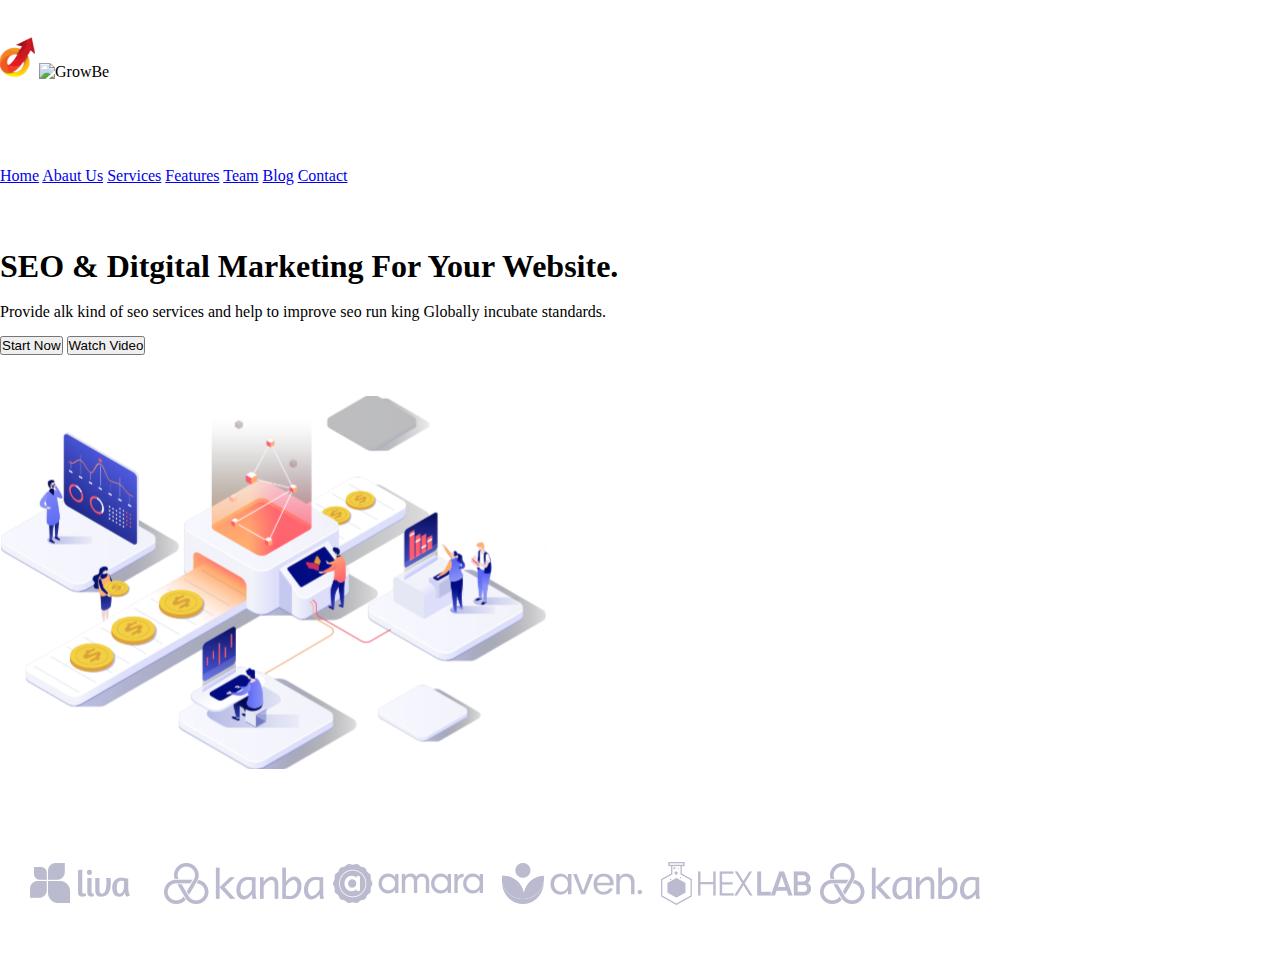
==== VerstkaSeminar_3/index.html @ e0c356b9 "seminar3" ====
<!DOCTYPE html>
<html lang="ru">

<head>
    <meta charset="UTF-8">
    <meta http-equiv="X-UA-Compatible" content="IE=edge">
    <meta name="viewport" content="width=device-width, initial-scale=1.0">
    <title>Document</title>
    <link rel="stylesheet" href="style.css">
</head>

<body>
    <header>
        <div class="header">
            <img src="img/header_logo.svg" alt="Стрелка">
            <img src="img/header_growbe.svg" alt="GrowBe">
        </div>
        <div class="menu_nav">
            <a href="Home">Home</a>
            <a href="Abaut Us">Abaut Us</a>
            <a href="Services">Services</a>
            <a href="Features">Features</a>
            <a href="Team">Team</a>
            <a href="Blog">Blog</a>
            <a href="Contact">Contact</a>
        </div>
    </header>
    <main>
        <div class="main_content_text">
            <h1>SEO & Ditgital Marketing For Your Website.</h1><br>
            <p>
                Provide alk kind of seo services and help to improve seo run king Globally incubate
                standards.
            </p>
            <div class="buttons">
                <button>Start Now</button>
                <button>Watch Video</button>
            </div>
            <div class="main_content_imag">
                <img src="img/image1.svg" alt="Картинка">
            </div>
        </div>
        <div class="logo">
            <img src="img/logo1.svg" alt="logo1">
            <img src="img/logo2.svg" alt="logo2">
            <img src="img/logo3.svg" alt="logo3">
            <img src="img/logo4.svg" alt="logo4">
            <img src="img/logo5.svg" alt="logo5">
            <img src="img/logo6.svg" alt="logo6">
        </div>
    </main>
    <footer>
    </footer>
</body>

</html>
---- VerstkaSeminar_3/style.css ----
*{
    margin: 0;
    padding: 0;
}

.header{
    padding-top: 37px;
    padding-bottom: 60px;
}

.menu_nav{
    padding-top: 26px;
    padding-bottom: 48px;
    text-decoration: none;
}

.main_content_text{
    padding-top: 15px;
    padding-bottom: 27px;
}

.buttons{
    padding-top: 15px;
    padding-bottom: 27px;
}

.main_content_imag{
    padding-top: 14px;
    padding-bottom:147
}

.logo{
    padding-top: 59px;
    padding-bottom: 49px;
}
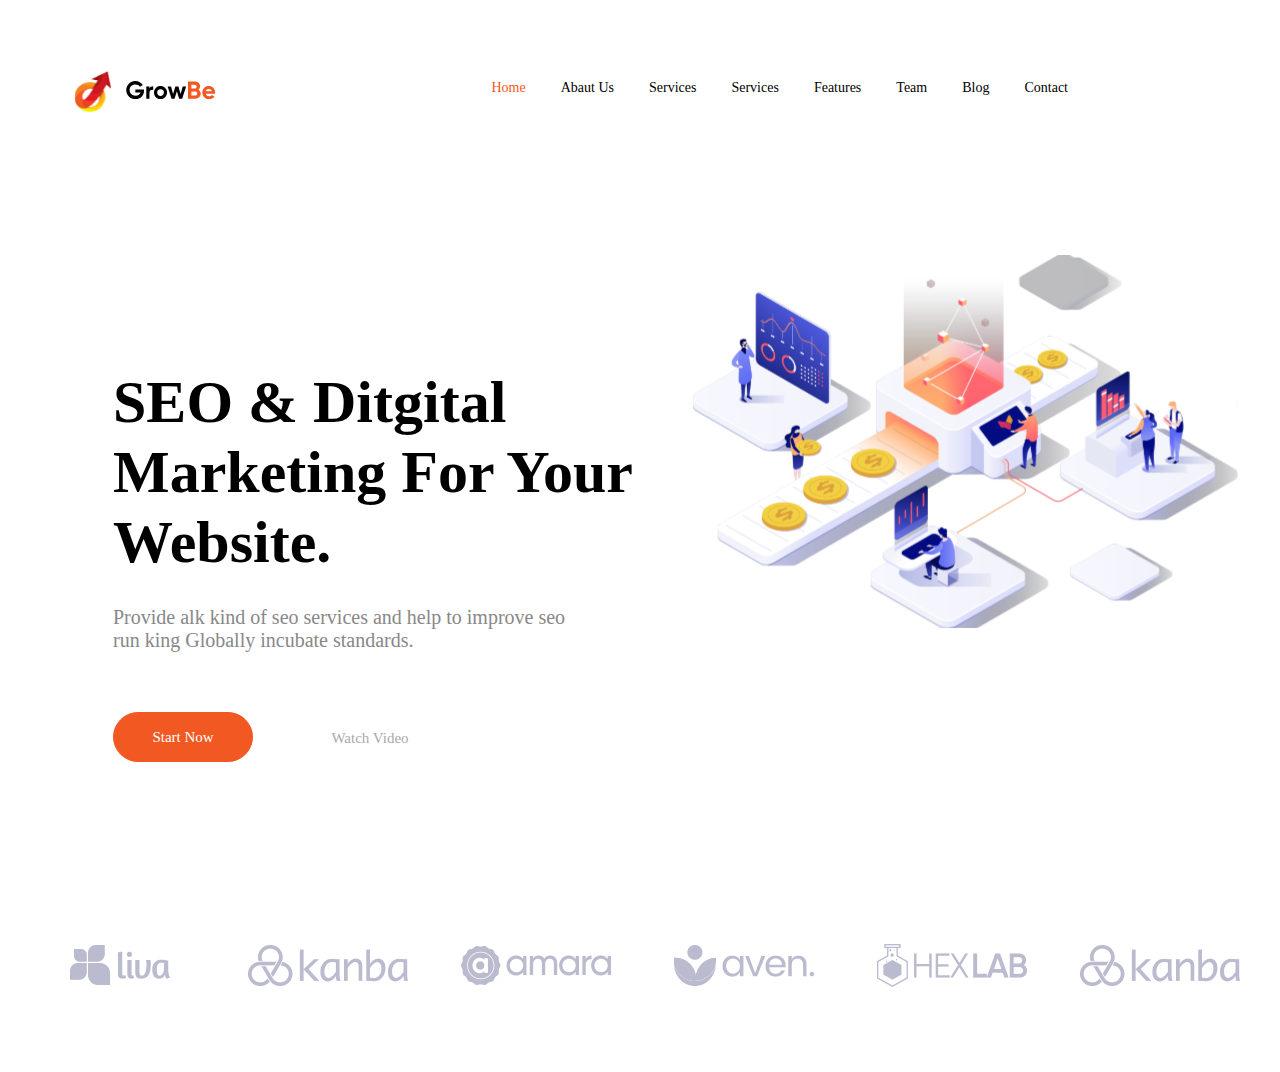
==== commit dd1be1ec: "seminar 4 homework" ====
--- a/VerstkaSeminar_3/index.html
+++ b/VerstkaSeminar_3/index.html
@@ -7,39 +7,46 @@
     <meta name="viewport" content="width=device-width, initial-scale=1.0">
     <title>Document</title>
     <link rel="stylesheet" href="style.css">
+    <link rel="stylesheet" href="/fonts/fonts.css">
 </head>
 
 <body>
     <header>
-        <div class="header">
-            <img src="img/header_logo.svg" alt="Стрелка">
-            <img src="img/header_growbe.svg" alt="GrowBe">
+        <div class="header_logo">
+            <img src="img/heder_logo.svg" alt="Логотип">
         </div>
-        <div class="menu_nav">
-            <a href="Home">Home</a>
-            <a href="Abaut Us">Abaut Us</a>
-            <a href="Services">Services</a>
-            <a href="Features">Features</a>
-            <a href="Team">Team</a>
-            <a href="Blog">Blog</a>
-            <a href="Contact">Contact</a>
+        <div class="header_menu_nav">
+            <a class="menu_nav_Home" href="Home">Home</a>
+            <a class="menu_nav" href="Abaut Us">Abaut Us</a>
+            <a class="menu_nav" href="Services">Services</a>
+            <a class="menu_nav" href="Services">Services</a>
+            <a class="menu_nav" href="Features">Features</a>
+            <a class="menu_nav" href="Team">Team</a>
+            <a class="menu_nav" href="Blog">Blog</a>
+            <a class="menu_nav" href="Contact">Contact</a>
         </div>
     </header>
     <main>
-        <div class="main_content_text">
-            <h1>SEO & Ditgital Marketing For Your Website.</h1><br>
-            <p>
-                Provide alk kind of seo services and help to improve seo run king Globally incubate
-                standards.
-            </p>
-            <div class="buttons">
-                <button>Start Now</button>
-                <button>Watch Video</button>
-            </div>
+        <div class="main_content">
+            <div class="main_content_text">
+                <div class="main_h1">
+                    <h1>
+                        SEO & Ditgital Marketing For Your Website.
+                    </h1> 
+                </div>
+                <p class="main_content_p">       
+                    Provide alk kind of seo services and help to improve 
+                    seo run king Globally incubate standards.
+                </p>    
+                <div class="main_buttons">
+                    <button class="button_start">Start Now</button>     
+                    <button class="watch_video">Watch Video</button> 
+                </div> 
+            </div>        
             <div class="main_content_imag">
                 <img src="img/image1.svg" alt="Картинка">
-            </div>
-        </div>
+            </div>    
+        </div>       
         <div class="logo">
             <img src="img/logo1.svg" alt="logo1">
             <img src="img/logo2.svg" alt="logo2">
@@ -47,7 +54,7 @@
             <img src="img/logo4.svg" alt="logo4">
             <img src="img/logo5.svg" alt="logo5">
             <img src="img/logo6.svg" alt="logo6">
-        </div>
+        </div>      
     </main>
     <footer>
     </footer>
--- a/VerstkaSeminar_3/style.css
+++ b/VerstkaSeminar_3/style.css
@@ -1,35 +1,142 @@
 *{
     margin: 0;
-    padding: 0;
-}
-
-.header{
-    padding-top: 37px;
-    padding-bottom: 60px;
-}
-
-.menu_nav{
-    padding-top: 26px;
-    padding-bottom: 48px;
+    padding: 0; 
     text-decoration: none;
 }
 
-.main_content_text{
-    padding-top: 15px;
-    padding-bottom: 27px;
+header {
+    margin-top: 14px;
+    margin-bottom: 21px;
+    margin-left: 18px;
+    margin-right: 12px;
+    padding-top: 26px;
+    padding-bottom: 48px;
+    padding-left: 59px;
+    padding-right: 200px;
+    display: flex;
+    justify-content: space-between;
 }
 
-.buttons{
-    padding-top: 15px;
-    padding-bottom: 27px;
+.header_logo {
+    padding-top: 31px;
+    padding-bottom: 53px;
+    display: flex;
+    justify-content: center;
+} 
+
+.header_menu_nav {
+    margin-top: 14px;
+    margin-bottom: 21px;
+    padding-top: 26px;
+    padding-bottom: 48px;
+    font-size: 14px;
+    line-height: 16px;
+    display: flex;
+    justify-content: space-between;
+    gap: 35px;   
 }
 
-.main_content_imag{
-    padding-top: 14px;
-    padding-bottom:147
+.menu_nav_Home {
+    color: #F25822;
 }
 
-.logo{
+.menu_nav {
+    color: #000000;
+}
+
+.main_content {
+    display: flex;
+    justify-content: center;
+}
+
+.main_content_text {
+    margin-left: 18px;
+    margin-right: 16px;
+    margin-top: 15px;
+    margin-bottom: 27px;
+    padding-top: 59px;
+    padding-bottom: 17px;
+    padding-left: 41px;
+    padding-right: 15px; 
+}
+
+.main_h1 {
+    padding-top: 59px;
+    padding-left: 41px;
+    margin-left: 16px;
+    width: 522px;
+    height: 222px;
+    font-family: 'Gilroy-Bold';
+    font-size: 30px;
+    line-height: 70px;
+    color: #000000;
+}
+
+.main_content_p {
+padding-top: 17px;
+padding-bottom: 37px;
+padding-left: 41px;
+padding-right: 82px;
+margin-left: 16px;
+width: 466px;
+height: 48px;
+font-family: 'Gilroy-Medium';
+font-size: 20px;
+line-height: 23px;
+color: #888888;
+}
+
+.main_buttons {
+    padding-top: 21px;
+    padding-bottom: 23px;
+    padding-left: 41px;
+    padding-right: 195px;
+    margin-left: 16px;
+    display: flex;
+    align-items: center;
+    gap: 72px; 
+}
+
+.button_start {
+    width: 140px;
+    height: 50px;
+    background: #F25822;
+    border: 1px solid #F25822;
+    border-radius: 50px; 
+    padding: 15px 35px;
+    font-family: 'Gilroy-Bold';
+    font-size: 15px;
+    line-height: 18px;
+    color: #FFFFFF;
+}
+
+.watch_video {
+    width: 90px;
+    height: 19px;
+    background: #FFFFFF;
+    border: 1px solid #FFFFFF;
+    font-family: 'Gilroy-Bold';
+    font-size: 15px;
+    line-height: 18px;
+    color: #AAAAAA;  
+}
+
+.main_content_imag { 
+    margin-top: 21px;
+    margin-bottom: 15px;
+    margin-right: 45px
+}
+
+.logo {
+    margin-top: 53px;
+    margin-bottom: 32px;
+    margin-left: 34px;
+    margin-right: 34px;
     padding-top: 59px;
     padding-bottom: 49px;
+    padding-left: 13px;
+    padding-right: 13px;
+    display: flex;  
+    justify-content: center;
+    gap: 48px; 
 }
